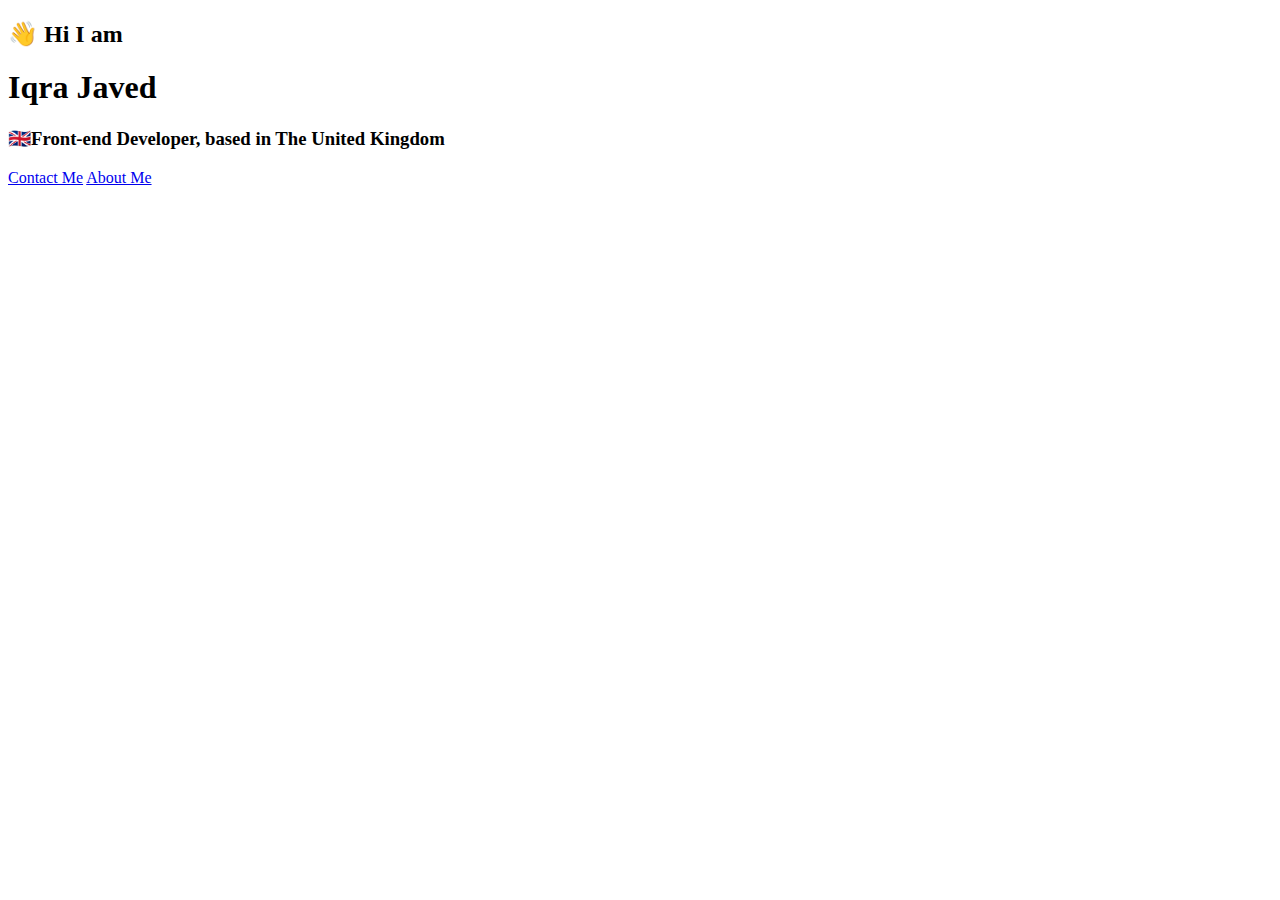
==== Index.html @ e3ab3b49 "Create Index.html" ====
<!DOCTYPE html>
<html lang="en">
  <head>
    <meta charset="UTF-8" />
    <meta http-equiv="X-UA-Compatible" content="IE=edge" />
    <meta
      name="description"
      content="Hello I am Iqra. Front-end developer from The United Kingdom"
    />
    <title>Iqra Javed: About me</title>
  </head>
  <body>
    <h2>👋 Hi I am</h2>
    <h1>Iqra Javed</h1>
    <h3>🇬🇧Front-end Developer, based in The United Kingdom</h3>
    <div class="links-buttons">
      <a href="about.html#email" class="contact-link">Contact Me</a>
      <a href="about.html" class="about-link">About Me</a>
    </div>
  </body>
</html>
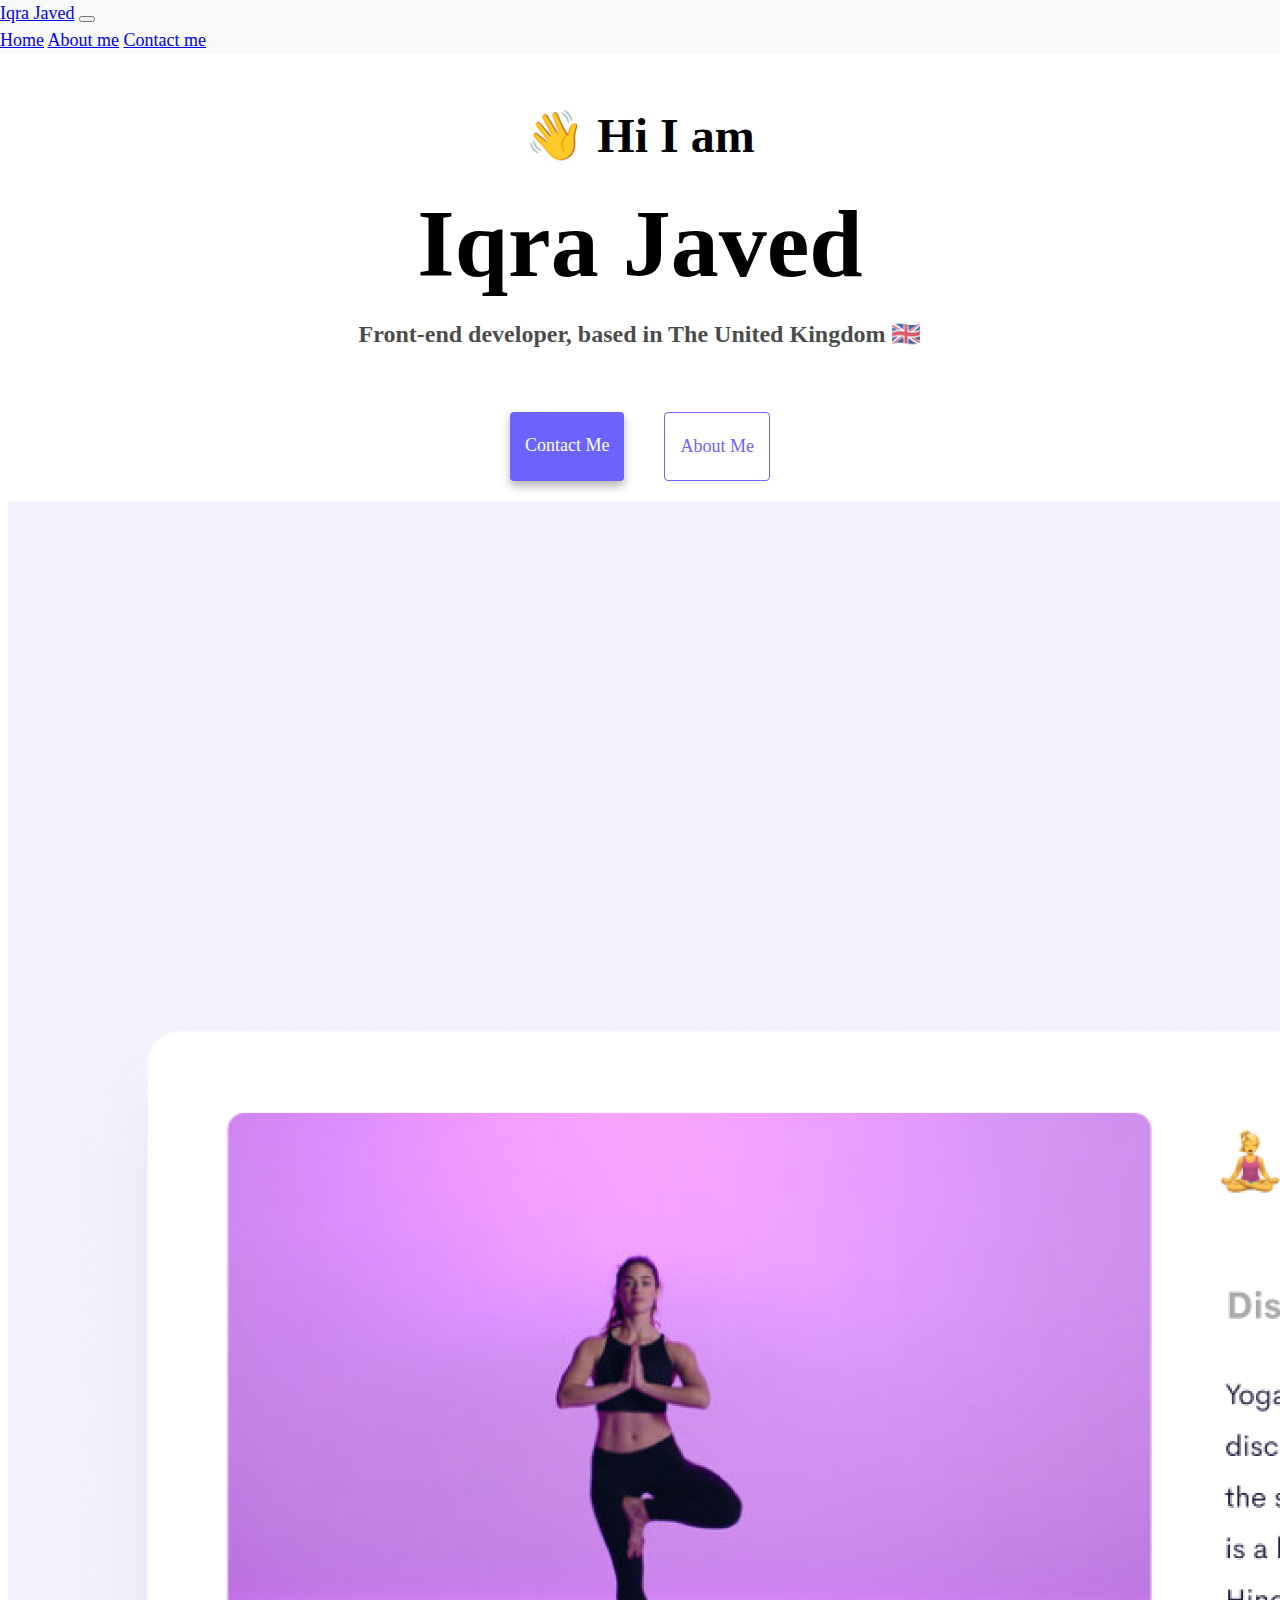
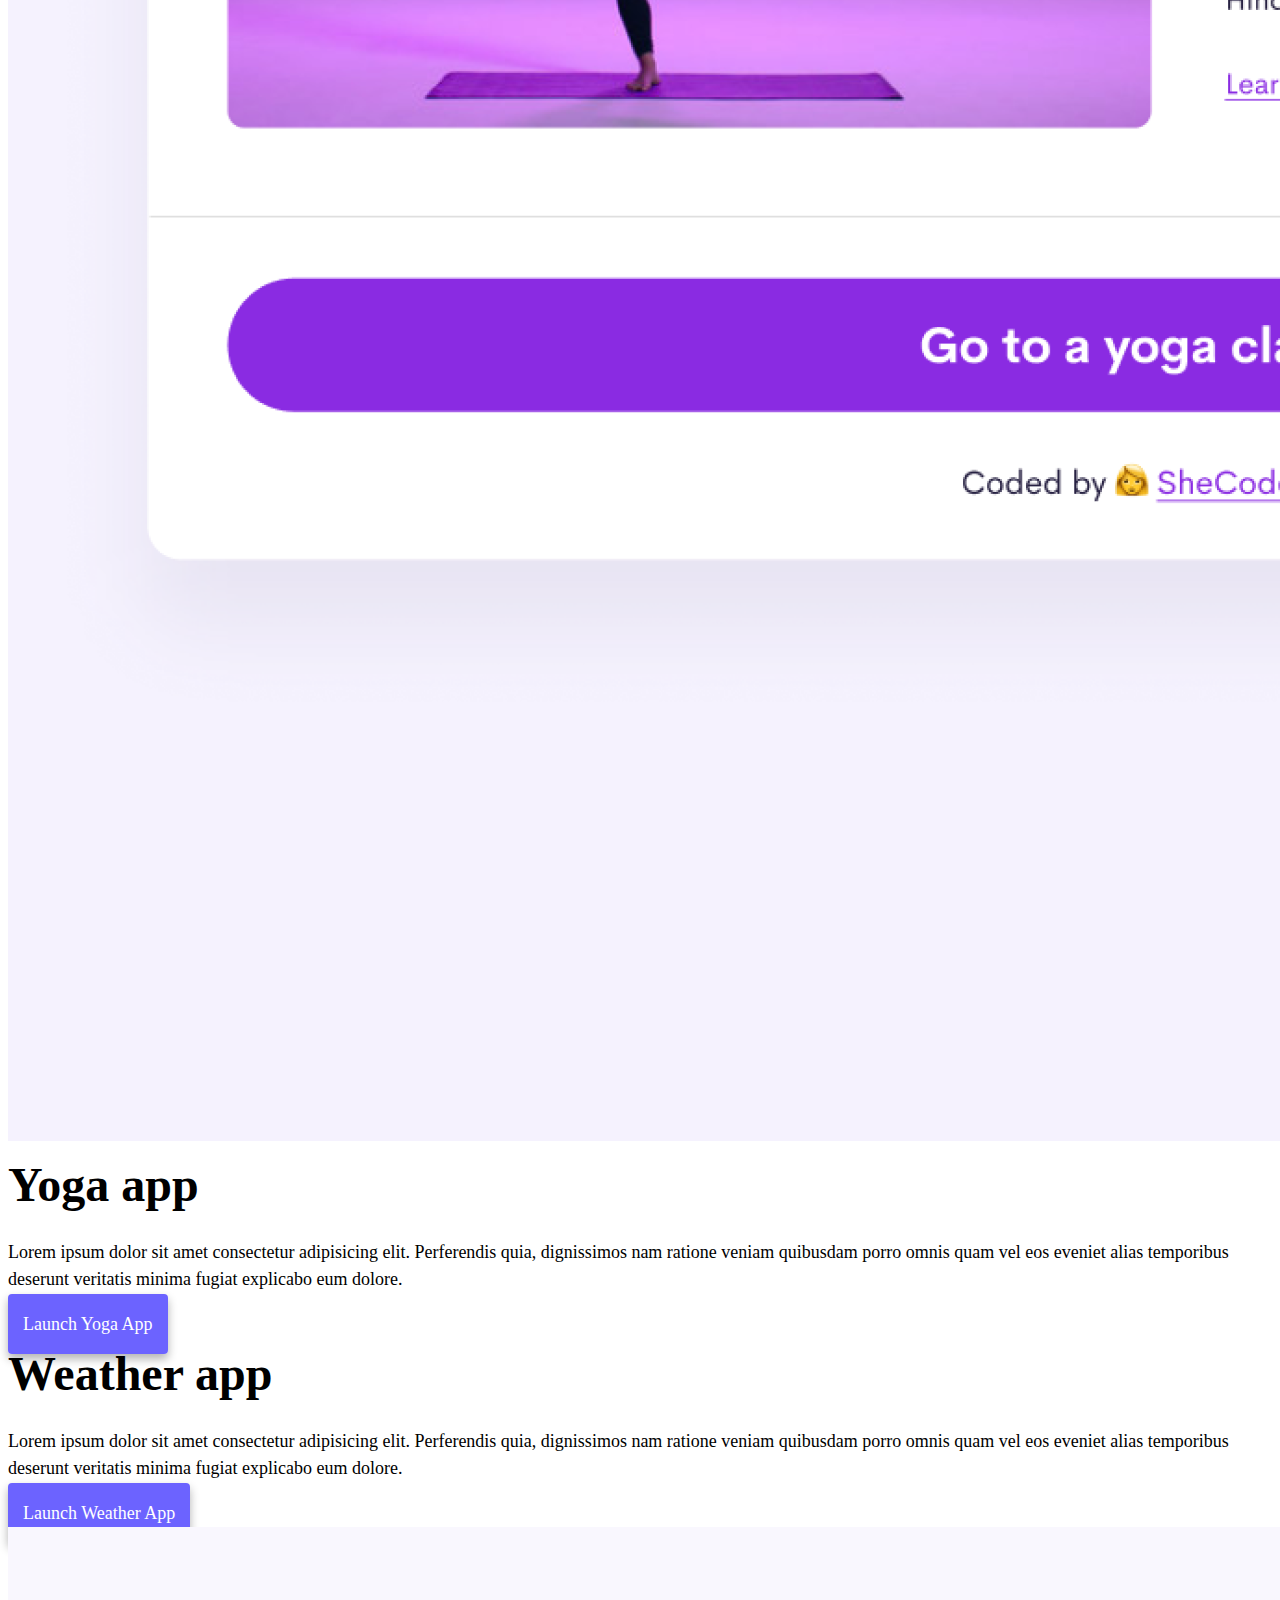
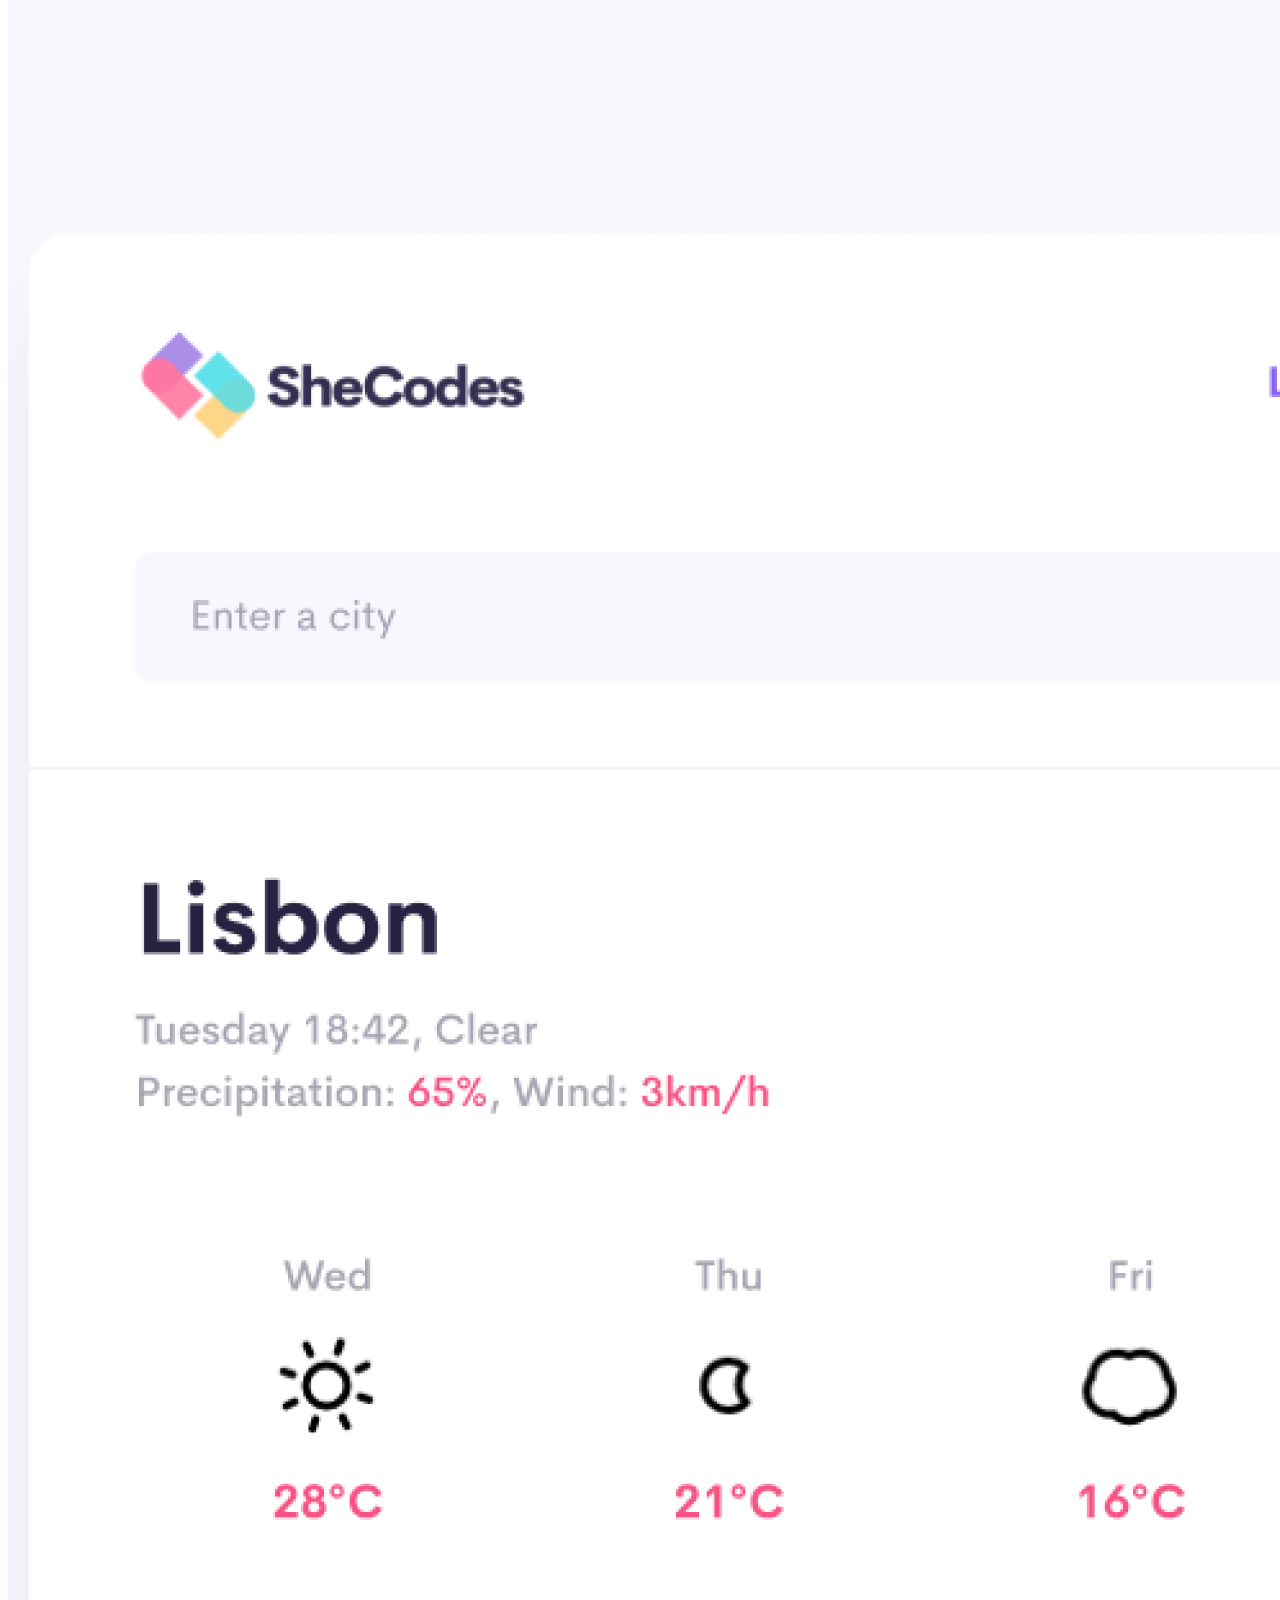
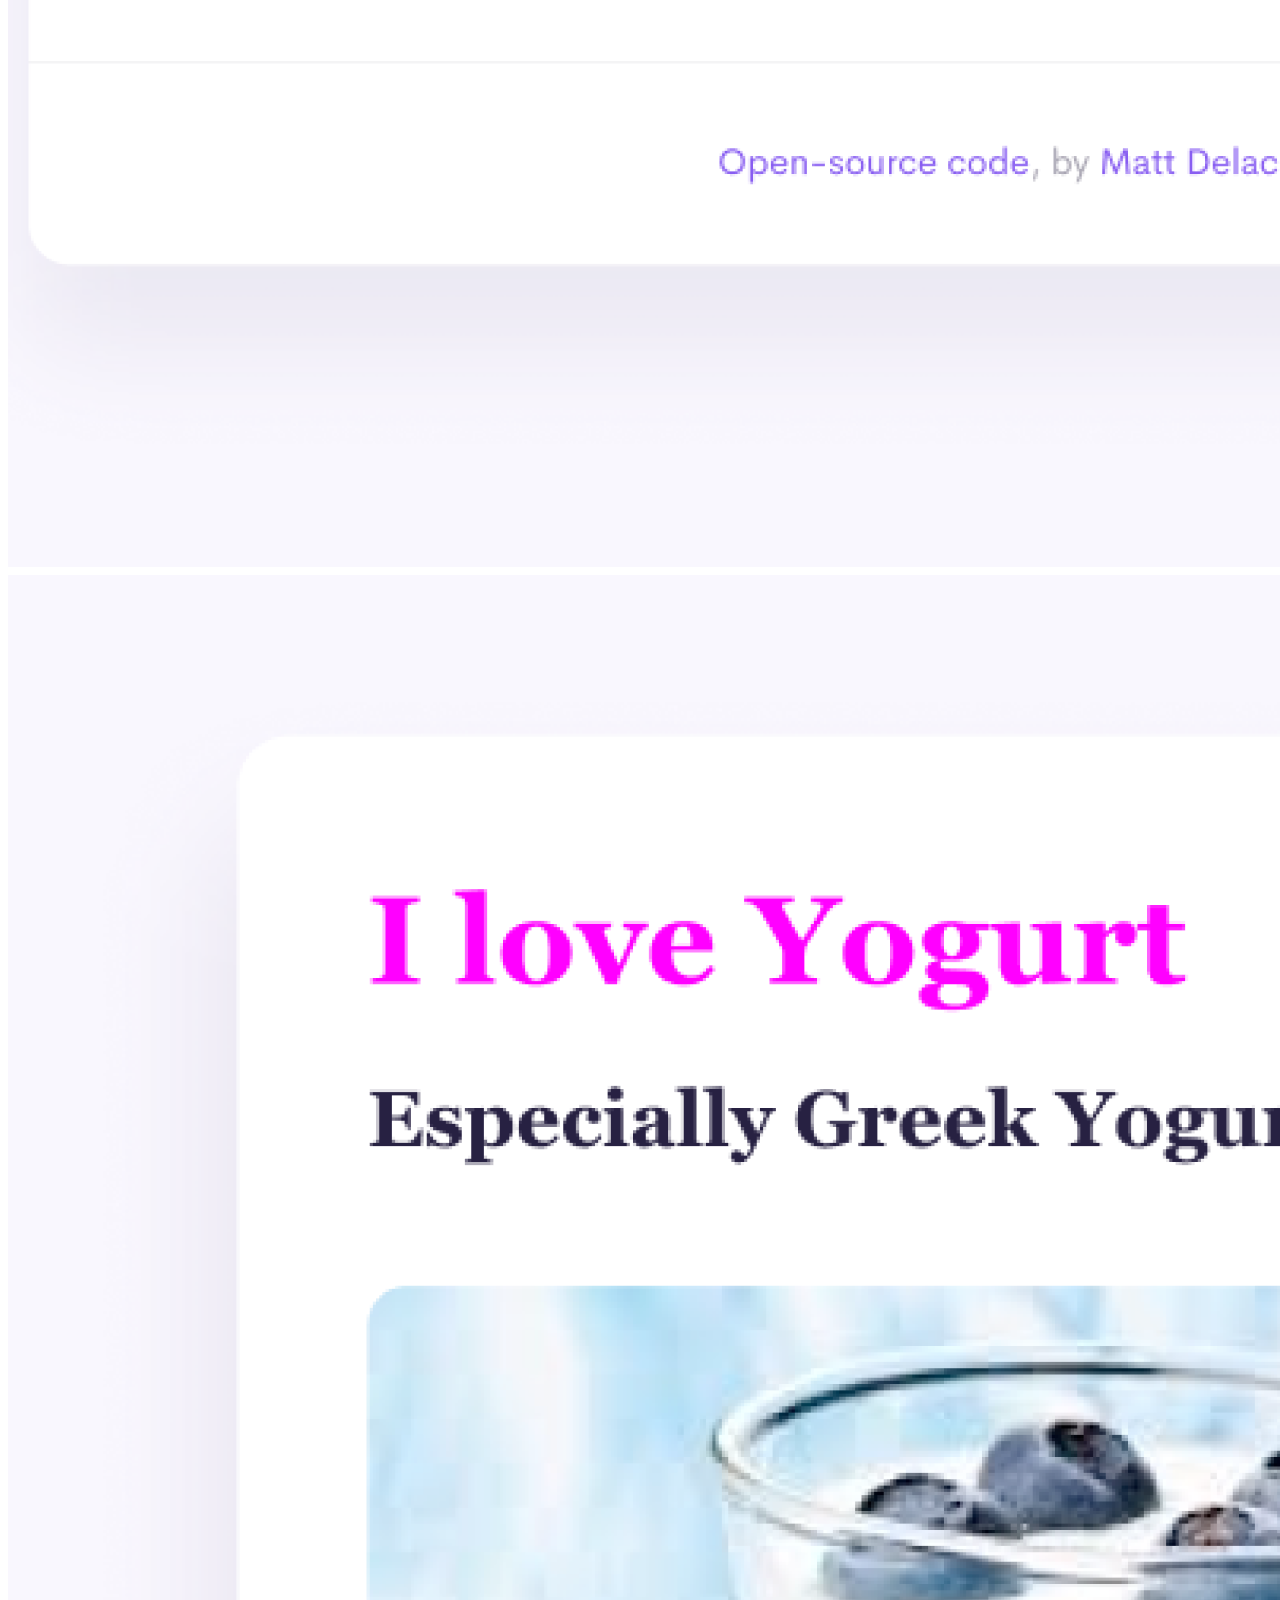
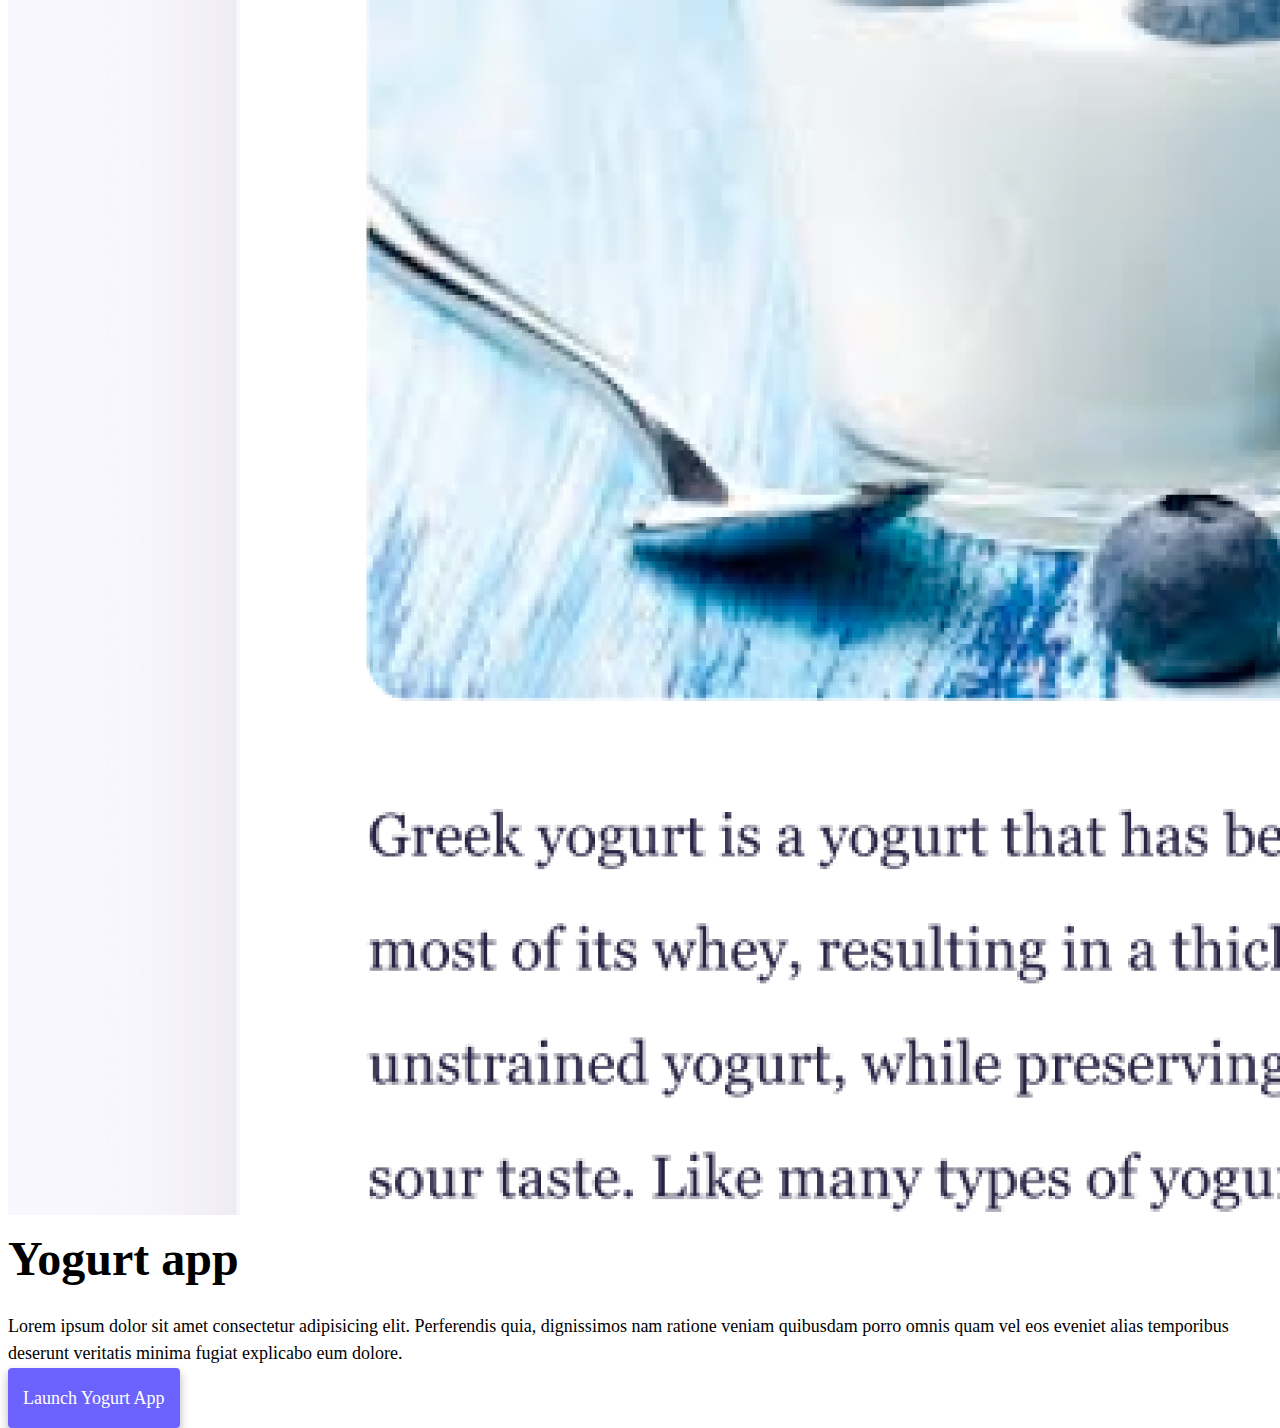
==== commit 2ca923f8: "seo" ====
--- a/Index.html
+++ b/Index.html
@@ -3,19 +3,110 @@
   <head>
     <meta charset="UTF-8" />
     <meta http-equiv="X-UA-Compatible" content="IE=edge" />
-    <meta
-      name="description"
-      content="Hello I am Iqra. Front-end developer from The United Kingdom"
+    <meta name="viewport" content="width=device-width, initial-scale=1.0" />
+    <title>Iqra Javed</title>
+    <link rel="stylesheet" href="style.css" />
+    <link
+      href="https://cdn.jsdelivr.net/npm/bootstrap@5.1.3/dist/css/bootstrap.min.css"
+      rel="stylesheet"
+      integrity="sha384-1BmE4kWBq78iYhFldvKuhfTAU6auU8tT94WrHftjDbrCEXSU1oBoqyl2QvZ6jIW3"
+      crossorigin="anonymous"
     />
-    <title>Iqra Javed: About me</title>
+    <script
+      src="https://cdn.jsdelivr.net/npm/bootstrap@5.1.3/dist/js/bootstrap.bundle.min.js"
+      integrity="sha384-ka7Sk0Gln4gmtz2MlQnikT1wXgYsOg+OMhuP+IlRH9sENBO0LRn5q+8nbTov4+1p"
+      crossorigin="anonymous"
+    ></script>
   </head>
   <body>
-    <h2>👋 Hi I am</h2>
-    <h1>Iqra Javed</h1>
-    <h3>🇬🇧Front-end Developer, based in The United Kingdom</h3>
-    <div class="links-buttons">
-      <a href="about.html#email" class="contact-link">Contact Me</a>
-      <a href="about.html" class="about-link">About Me</a>
+    <div id="menu">
+      <nav class="navbar navbar-expand-lg navbar-light bg-light fixed-top">
+        <div class="container">
+          <a class="navbar-brand" href="index.html">Iqra Javed</a>
+          <button
+            class="navbar-toggler"
+            type="button"
+            data-bs-toggle="collapse"
+            data-bs-target="#navbarNavAltMarkup"
+            aria-controls="navbarNavAltMarkup"
+            aria-expanded="false"
+            aria-label="Toggle navigation"
+          >
+            <span class="navbar-toggler-icon"></span>
+          </button>
+          <div class="collapse navbar-collapse" id="navbarNavAltMarkup">
+            <div class="navbar-nav">
+              <a class="nav-link active" aria-current="page" href="index.html"
+                >Home</a
+              >
+              <a class="nav-link" href="about.html">About me</a>
+              <a class="nav-link" href="about.html#contact">Contact me</a>
+            </div>
+          </div>
+        </div>
+      </nav>
     </div>
+    <div class="container margin">
+      <h2 class="text-center">👋 Hi I am</h2>
+      <h1 class="text-center">Iqra Javed</h1>
+      <h3 class="text-center"> Front-end developer, based in The United Kingdom 🇬🇧
+      </h3>
+
+      <div class="navigation-links mb-5">
+        <a href="about.html#contact" class="contact-link">Contact me</a>
+        <a href="about.html" class="about-link">About me</a>
+      </div>
+    <div class="containter">
+      <div class="row mt-5">
+        <div class="col-sm-6">
+          <img src="src/images/yoga.png" alt="yoga app" class="img-fluid rounded" />
+        </div>
+        <div class="col-sm-6">
+          <h2 class="mb-3">Yoga app</h2>
+          <p>
+            Lorem ipsum dolor sit amet consectetur adipisicing elit. Perferendis
+            quia, dignissimos nam ratione veniam quibusdam porro omnis quam vel
+            eos eveniet alias temporibus deserunt veritatis minima fugiat
+            explicabo eum dolore.
+          </p>
+          <div class="mt-5">
+            <a href="#" class="primary-link">Launch yoga app</a>
+          </div>
+        </div>
+      </div>
+      <div class="row mt-5">
+        <div class="col-sm-6">
+          <h2 class="mb-3">Weather app</h2>
+          <p>
+            Lorem ipsum dolor sit amet consectetur adipisicing elit. Perferendis
+            quia, dignissimos nam ratione veniam quibusdam porro omnis quam vel
+            eos eveniet alias temporibus deserunt veritatis minima fugiat
+            explicabo eum dolore.
+          </p>
+          <div class="mt-5">
+            <a href="#" class="primary-link">Launch weather app</a>
+          </div>
+        </div>
+        <div class="col-sm-6">
+          <img src="src/images/weather.png" alt="weather app" class="img-fluid rounded" />
+        </div>
+      </div>
+      <div class="row mt-5">
+        <div class="col-sm-6">
+          <img src="src/images/yogurt.png" alt="yougurt app" class="img-fluid rounded" />
+        </div>
+        <div class="col-sm-6">
+          <h2 class="mb-3">Yogurt app</h2>
+          <p>
+            Lorem ipsum dolor sit amet consectetur adipisicing elit. Perferendis
+            quia, dignissimos nam ratione veniam quibusdam porro omnis quam vel
+            eos eveniet alias temporibus deserunt veritatis minima fugiat
+            explicabo eum dolore.
+          </p>
+          <div class="mt-5">
+            <a href="#" class="primary-link">Launch yogurt app</a>
+          </div>
+        </div>
+      </div>
   </body>
-</html>
+</html>--- a/style.css
+++ b/style.css
@@ -0,0 +1,117 @@
+:root {
+  --primary-color: #6c63ff;
+  --secondary-color: #f5f2fe;
+  --box-shadow: 0 5px 10px rgba(0, 0, 0, 0.3);
+}
+
+body {
+  margin-top: 100px;
+  font-size: 18px;
+  line-height: 1.5;
+}
+
+h1,
+h2,
+h3 {
+  margin: 0;
+}
+
+h1 {
+  font-size: 96px !important;
+}
+
+h2 {
+  font-size: 48px !important;
+}
+
+h3 {
+  font-size: 24px !important;
+  opacity: 0.7;
+}
+
+p {
+  font-size: 18px;
+  line-height: 1.5;
+}
+
+.navigation-links {
+  display: flex;
+  margin-top: 40px;
+  justify-content: center;
+}
+
+.navigation-links a {
+  margin: 20px;
+  border-radius: 4px;
+  padding: 20px 15px;
+  text-decoration: none;
+  text-transform: capitalize;
+}
+
+.contact-link {
+  background: var(--primary-color);
+  box-shadow: var(--box-shadow);
+  color: white;
+}
+
+.about-link {
+  color: var(--primary-color);
+  border: 1px solid var(--primary-color);
+}
+
+.homepage-link {
+  color: var(--primary-color);
+  text-align: center;
+  display: block;
+}
+
+.about-paragraphs {
+  display: flex;
+  margin: 30px 0;
+}
+
+.about-paragraphs p {
+  margin: 10px;
+}
+
+.email-link {
+  display: flex;
+  justify-content: center;
+  color: var(--primary-color);
+  font-size: 28px;
+  text-decoration: none;
+}
+
+.email-link:hover {
+  text-decoration: underline;
+}
+
+.text-center {
+  text-align: center;
+}
+
+.margin {
+  margin-top: 100px;
+}
+
+.primary-link {
+  border-radius: 4px;
+  padding: 20px 15px;
+  text-decoration: none;
+  text-transform: capitalize;
+  background: var(--primary-color);
+  box-shadow: var(--box-shadow);
+  color: white;
+}
+
+.bg-light {
+  background-color: #f8f9fa !important;
+}
+
+.fixed-top {
+  position: fixed;
+  top: 0;
+  right: 0;
+  left: 0;
+  z-index: 1030;
+}
